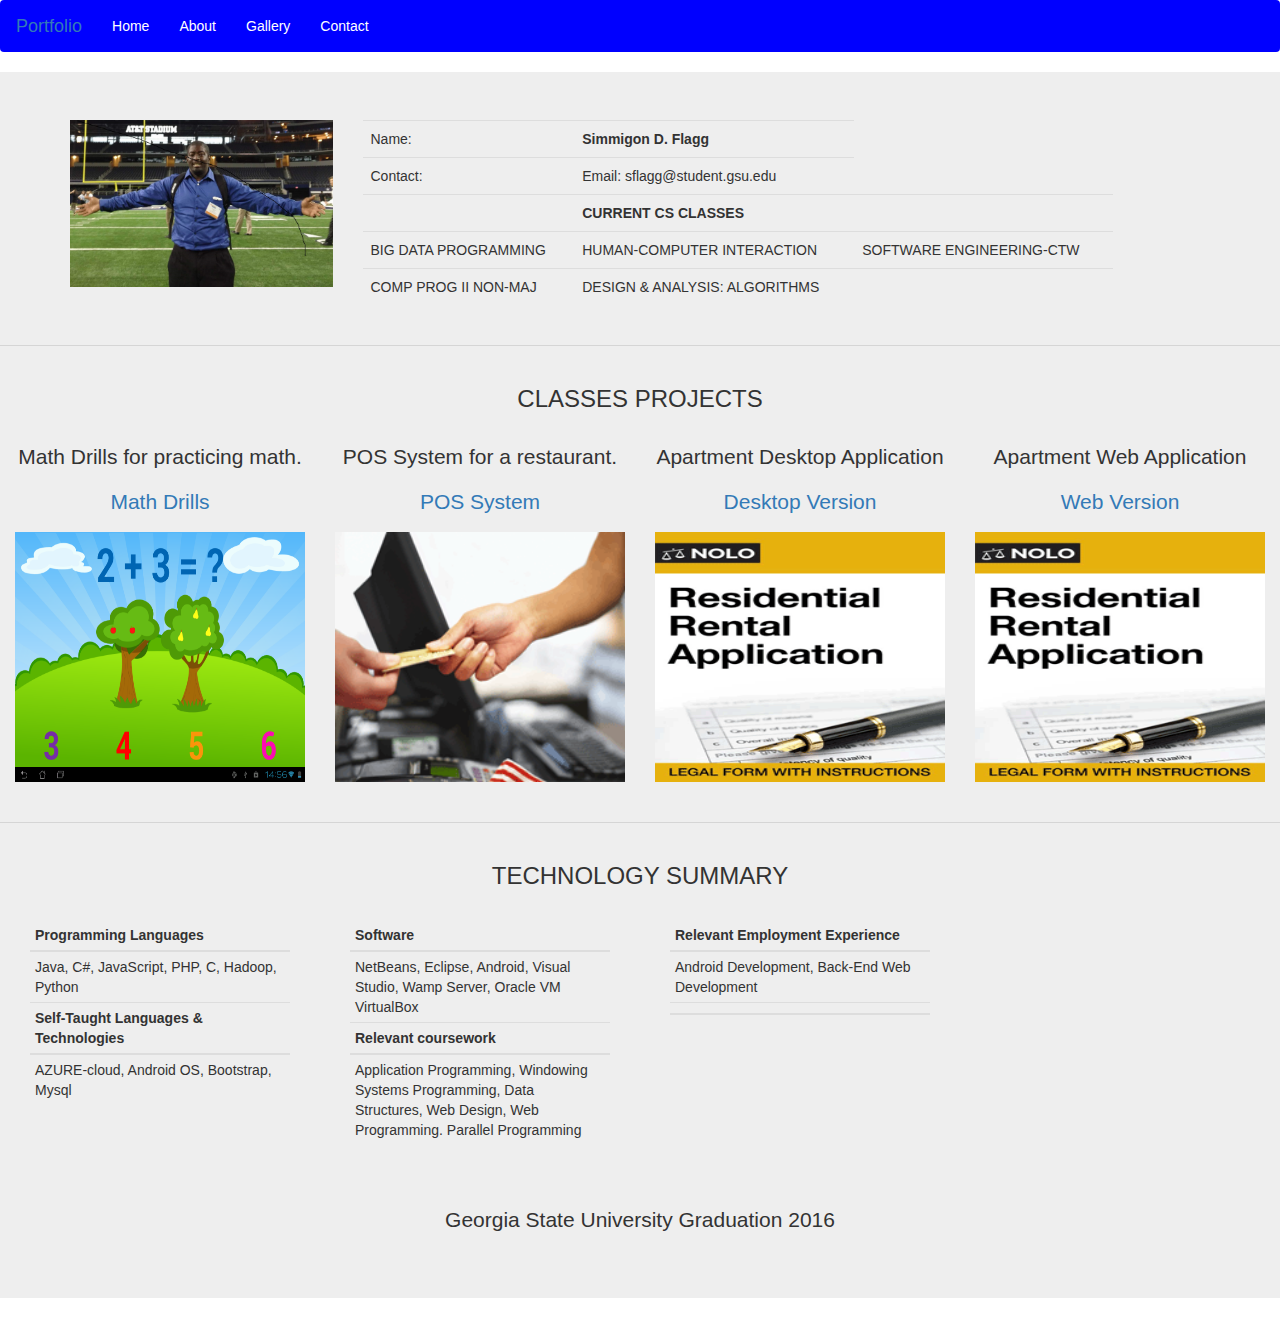
==== index.html @ 415afc83 "Changes to color and added nar color" ====
<!DOCTYPE html>
<html lang="en">
<head>
  <title>Simmigon Flagg Portfolio</title>
  <meta charset="utf-8">
  <meta name="viewport" content="width=device-width, initial-scale=1">
  <link rel="stylesheet" href="http://maxcdn.bootstrapcdn.com/bootstrap/3.3.5/css/bootstrap.min.css">
  <link rel="stylesheet" type="text/css" href="css/custom.css">
  
  <script src="https://ajax.googleapis.com/ajax/libs/jquery/1.11.3/jquery.min.js"></script>
  <script src="http://maxcdn.bootstrapcdn.com/bootstrap/3.3.5/js/bootstrap.min.js"></script>
  
</head>
<body>

<nav class="navbar navbar-custom">
  <div class="container-fluid">
    <div class="navbar-header">
      <button type="button" class="navbar-toggle" data-toggle="collapse" data-target="#myNavbar">
        <span class="icon-bar"></span>
        <span class="icon-bar"></span>
        <span class="icon-bar"></span>                        
      </button>
      <a class="navbar-brand" href="#">Portfolio</a>
    </div>
    <div class="collapse navbar-collapse" id="myNavbar">
      <ul class="nav navbar-nav">
        <li class="active"><a href="#">Home</a></li>
        <li><a href="#">About</a></li>
        <li><a href="#">Gallery</a></li>
        <li><a href="#">Contact</a></li>
      </ul>
	
      
    </div>
  </div>
</nav>

<div class="jumbotron">
  <div class="container text-center">
    <div class="row">
        <div class="col-sm-3">
            <img src="images/received_10207039004607061.jpeg" class="img-responsive" style="width:100%" style="border:5%" alt="Image">
        </div>
		<div class="col-md-8">
            <div class="table-responsive">          
  <table class="table" style="text-align:left;">
    <tbody>
      <tr>
        <td>Name: </td>
        <td><b>Simmigon D. Flagg</b></td>
      </tr>
	  <tr>
        <td>Contact: </td>
        <td>Email: sflagg@student.gsu.edu</td>
      </tr>
	  <tr>
        <td></td>
		<td><b>CURRENT CS CLASSES</b></td>
		<td></td>
      </tr>
	  <tr>
        <td>BIG DATA PROGRAMMING</td>
        <td>HUMAN-COMPUTER INTERACTION</td>
		<td>SOFTWARE ENGINEERING-CTW</td>
      </tr>
	  <tr>
        <td>COMP PROG II NON-MAJ</td>
        <td>DESIGN & ANALYSIS: ALGORITHMS</td>
		<td></td>
      </tr>
    </tbody>
  </table>
        </div>
		
    </div>
  </div>
</div>
 <hr /> 
<div class="container-fluid bg-3 text-center">    
  <h3>CLASSES PROJECTS</h3><br>
  <div class="row">
    <div class="col-sm-3">
      <p>Math Drills for practicing math.</p>
        <p><a href="http://mathdrills.azurewebsites.net/">Math Drills</a></p>
      <img src="images/MathDrillsForKids.png" class="img-responsive" style="width:200%;height:250px" alt="Image">
    </div>
    <div class="col-sm-3"> 
      <p>POS System for a restaurant.</p>
        <p><a href="https://github.com/Simmigon-flagg/POS_System_Project/">POS System</a></p>
      <img src="images/pos-system-companies.png" class="img-responsive" style="width:400%;height:250px" alt="Image">
    </div>
    <div class="col-sm-3"> 
      <p>Apartment Desktop Application</p>
	  <p><a href="https://github.com/Simmigon-flagg/Apartment_Management_System">Desktop Version</a></p>
       <img src="images/Rental_Application.gif" class="img-responsive" style="width:200%;height:250px" alt="Image">
    </div>
    <div class="col-sm-3"> 
      <p>Apartment Web Application</p>
	  <p><a href="https://github.com/Simmigon-flagg/Apartment_Management_System_Website/">Web Version</a></p>
       <img src="images/Rental_Application.gif" class="img-responsive" style="width:200%;height:250px" alt="Image">
    </div>
  </div>
</div><br>
<hr />
 
<div class="container-fluid bg-3 text-center">  <h3>TECHNOLOGY SUMMARY</h3><br>   
  <div class="row">
    <div class="col-sm-3"> 
		<div class="container">            
		  <table class="table table-condensed">
			<thead>
			  <tr>
				<th colspan ="3">Programming Languages</th>
			  </tr>
			</thead>
			<tbody>
			  <tr>
				<td colspan="3" align="left">Java, C#, JavaScript, PHP, C, Hadoop, Python</td>
			  </tr>
			   <tr>
				<th colspan ="3">Self-Taught Languages & Technologies</th>
			  </tr>
			</thead>
			<tbody>
			  <tr>
				<td colspan="3" align="left">AZURE-cloud, Android OS, Bootstrap, Mysql</td>
			  </tr>
			</tbody>
		  </table>
		</div>
      
    </div>
    <div class="col-sm-3"> 
    
      <div class="container">            
		  <table class="table table-condensed">
			<thead>
			  <tr>
				<th colspan ="3">Software</th>
			  </tr>
			</thead>
			<tbody>
			  <tr>
				<td colspan="3" align="left">NetBeans, Eclipse, Android, Visual Studio, Wamp Server,  Oracle VM VirtualBox</td>
			  </tr>
			   <tr>
				<th colspan ="3">Relevant coursework</th>
			  </tr>
			</thead>
			<tbody>
			  <tr>
				<td colspan="3" align="left">Application Programming, Windowing Systems Programming, Data Structures, Web Design, Web Programming. Parallel Programming</td>
			  </tr>
			</tbody>
		  </table>
		</div>
    </div>
    <div class="col-sm-3">
     
	  <div class="container">            
		  <table class="table table-condensed">
			<thead>
			  <tr>
				<th colspan ="3">Relevant Employment Experience</th>
			  </tr>
			</thead>
			<tbody>
			  <tr>
				<td colspan="3" align="left">Android Development, Back-End Web Development</td>
			  </tr>
			   <tr>
				<th colspan ="3"></th>
			  </tr>
			</thead>
			<tbody>
			  <tr>
				<td colspan="3" align="left"></td>
			  </tr>
			</tbody>
		  </table>
		</div>
      
    </div>
  </div>
</div><br><br>

<footer class="container-fluid text-center">
  <p>Georgia State University Graduation 2016</p>
</footer>

</body>
</html>
---- css/custom.css ----
body nav{
    background-color: BLUE;
}
nav div div ul li a {
	color: White;
}
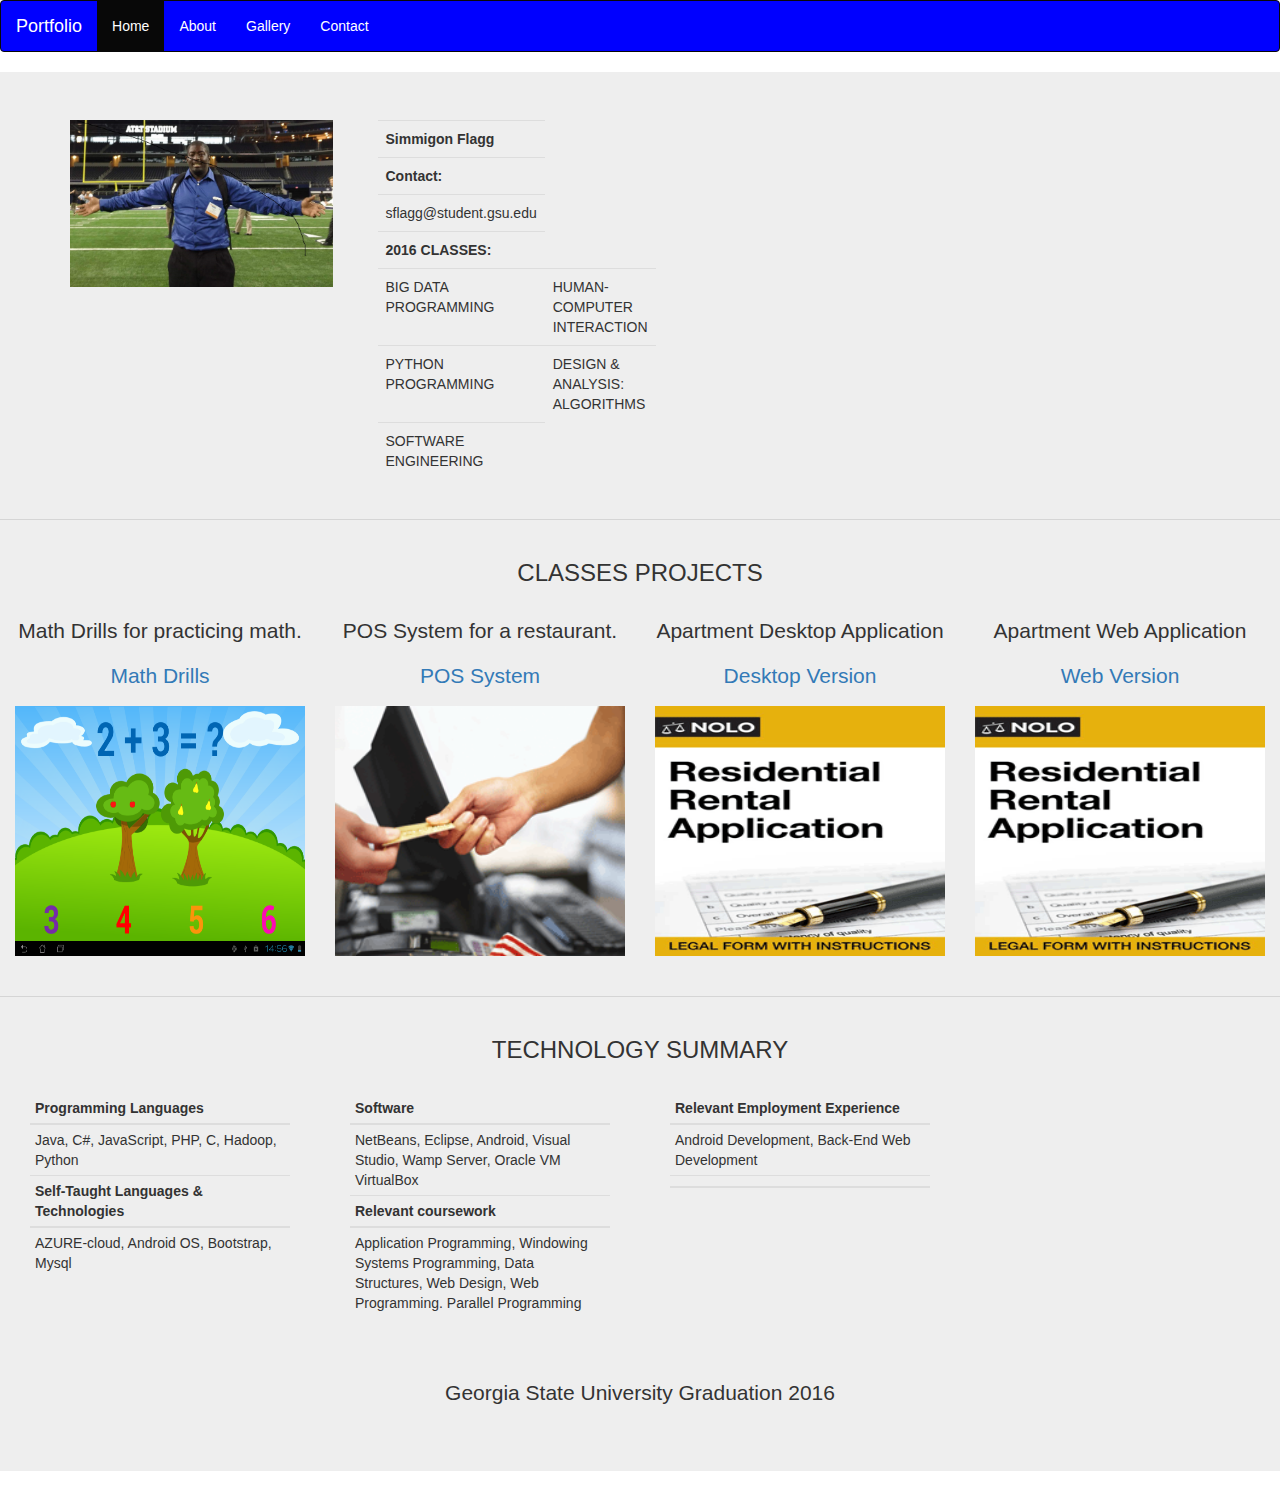
==== commit b68b1f39: "Added Background color to narbar adjusted basic info table" ====
--- a/index.html
+++ b/index.html
@@ -5,7 +5,9 @@
   <meta charset="utf-8">
   <meta name="viewport" content="width=device-width, initial-scale=1">
   <link rel="stylesheet" href="http://maxcdn.bootstrapcdn.com/bootstrap/3.3.5/css/bootstrap.min.css">
+  <link rel="stylesheet" type="text/css" href="css/bootstrap.css">
   <link rel="stylesheet" type="text/css" href="css/custom.css">
+
   
   <script src="https://ajax.googleapis.com/ajax/libs/jquery/1.11.3/jquery.min.js"></script>
   <script src="http://maxcdn.bootstrapcdn.com/bootstrap/3.3.5/js/bootstrap.min.js"></script>
@@ -13,7 +15,7 @@
 </head>
 <body>
 
-<nav class="navbar navbar-custom">
+<nav  class="navbar navbar-inverse">
   <div class="container-fluid">
     <div class="navbar-header">
       <button type="button" class="navbar-toggle" data-toggle="collapse" data-target="#myNavbar">
@@ -42,39 +44,40 @@
         <div class="col-sm-3">
             <img src="images/received_10207039004607061.jpeg" class="img-responsive" style="width:100%" style="border:5%" alt="Image">
         </div>
-		<div class="col-md-8">
-            <div class="table-responsive">          
-  <table class="table" style="text-align:left;">
-    <tbody>
-      <tr>
-        <td>Name: </td>
-        <td><b>Simmigon D. Flagg</b></td>
-      </tr>
-	  <tr>
-        <td>Contact: </td>
-        <td>Email: sflagg@student.gsu.edu</td>
-      </tr>
-	  <tr>
-        <td></td>
-		<td><b>CURRENT CS CLASSES</b></td>
-		<td></td>
-      </tr>
-	  <tr>
-        <td>BIG DATA PROGRAMMING</td>
-        <td>HUMAN-COMPUTER INTERACTION</td>
-		<td>SOFTWARE ENGINEERING-CTW</td>
-      </tr>
-	  <tr>
-        <td>COMP PROG II NON-MAJ</td>
-        <td>DESIGN & ANALYSIS: ALGORITHMS</td>
-		<td></td>
-      </tr>
-    </tbody>
-  </table>
-        </div>
-		
+		<div class="col-sm-3"> 
+		<div class="container">            
+		  <table class="table ">
+			<tbody>			
+				<tr>
+					<th >Simmigon Flagg</th>
+				</tr>
+				<tr>
+					<th >Contact:</th>
+				</tr>
+				<tr>
+					<td>sflagg@student.gsu.edu</td>
+				</tr>
+				<tr>
+					<th >2016 CLASSES:</th>
+				</tr>
+					<tr>
+					<td >BIG DATA PROGRAMMING</td>
+					<td >HUMAN-COMPUTER INTERACTION</td>
+				</tr>
+				<tr>
+					<td>PYTHON PROGRAMMING</td>
+					<td>DESIGN & ANALYSIS: ALGORITHMS</td>
+				</tr>
+				<tr>
+					<td >SOFTWARE ENGINEERING</td>
+				</tr>
+			</tbody>
+		  </table>
+		</div>
+      
     </div>
-  </div>
+
+</div>
 </div>
  <hr /> 
 <div class="container-fluid bg-3 text-center">    
--- a/css/custom.css
+++ b/css/custom.css
@@ -2,5 +2,12 @@
     background-color: BLUE;
 }
 nav div div ul li a {
-	color: White;
-}+	color: WHITE;
+}
+nav div div button span {
+	color: WHITE;
+}
+th, td {
+	padding: 15px;
+    text-align: left;
+}
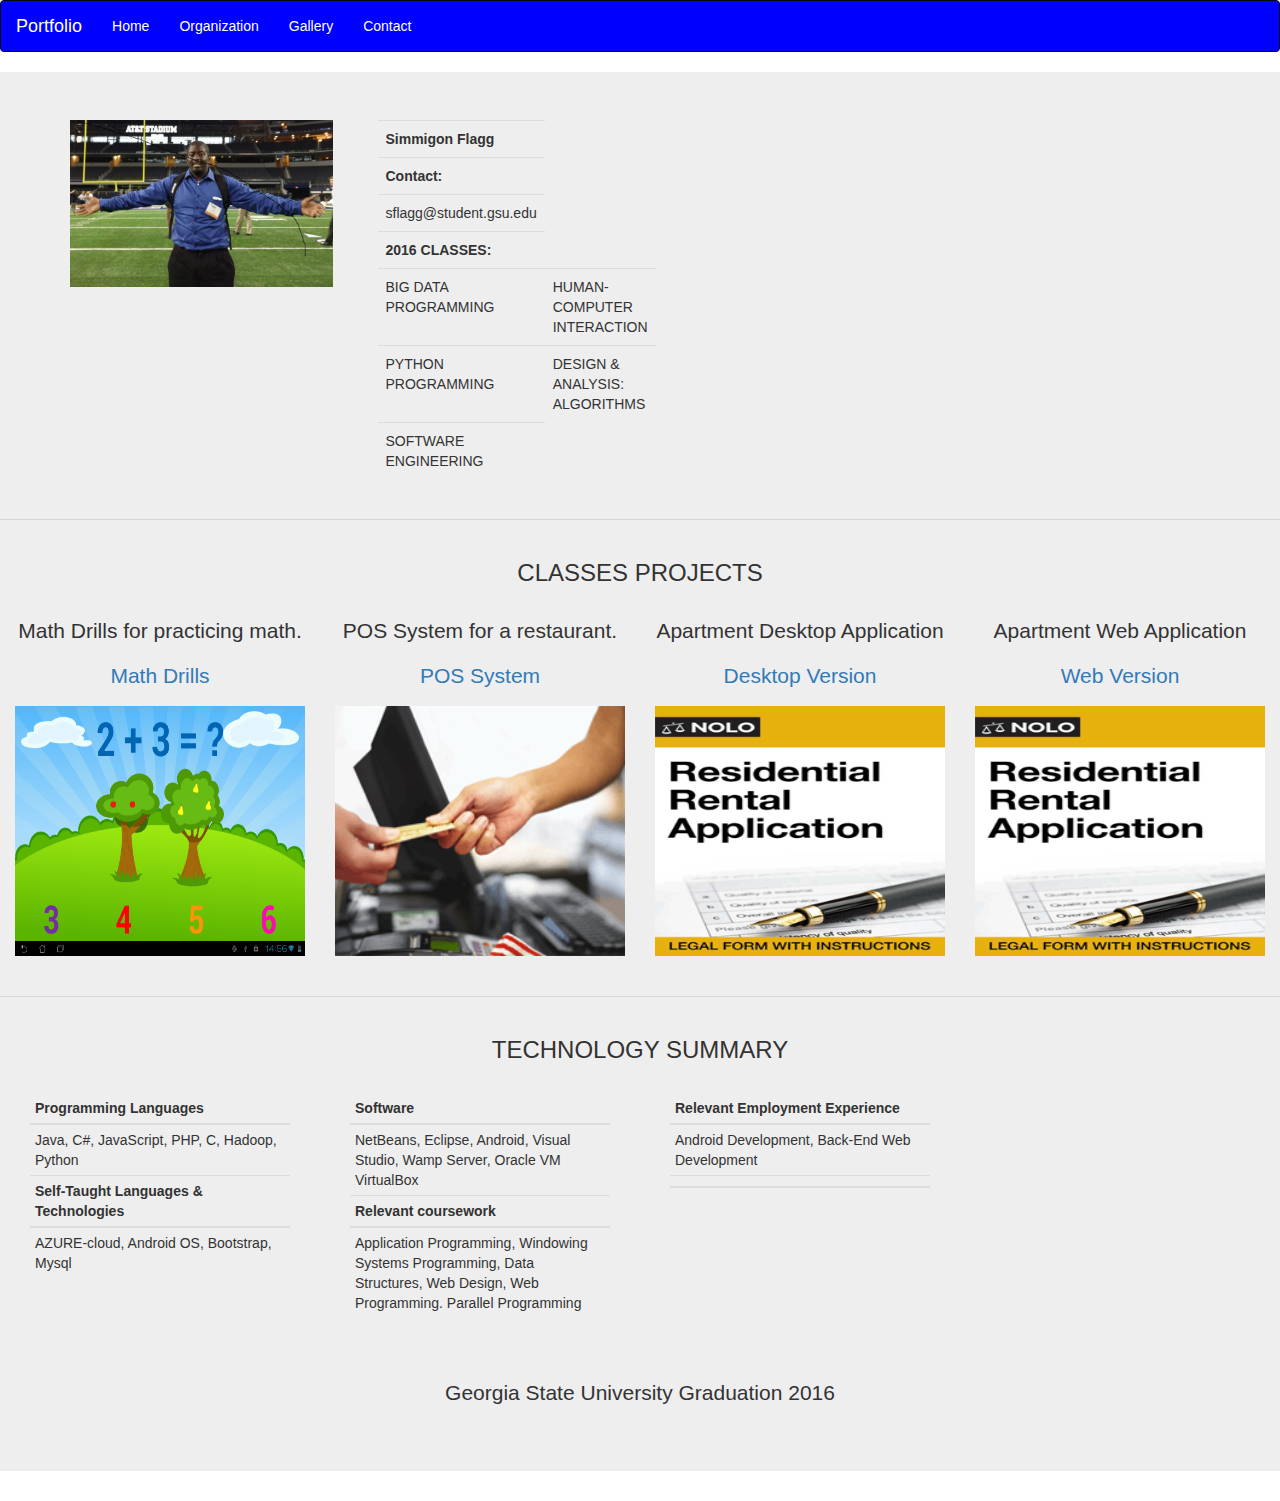
==== commit 5470f69b: "Added Organization Website" ====
--- a/index.html
+++ b/index.html
@@ -27,8 +27,8 @@
     </div>
     <div class="collapse navbar-collapse" id="myNavbar">
       <ul class="nav navbar-nav">
-        <li class="active"><a href="#">Home</a></li>
-        <li><a href="#">About</a></li>
+        <li><a href="#">Home</a></li>
+        <li><a href="organizational/index.html">Organization</a></li>
         <li><a href="#">Gallery</a></li>
         <li><a href="#">Contact</a></li>
       </ul>
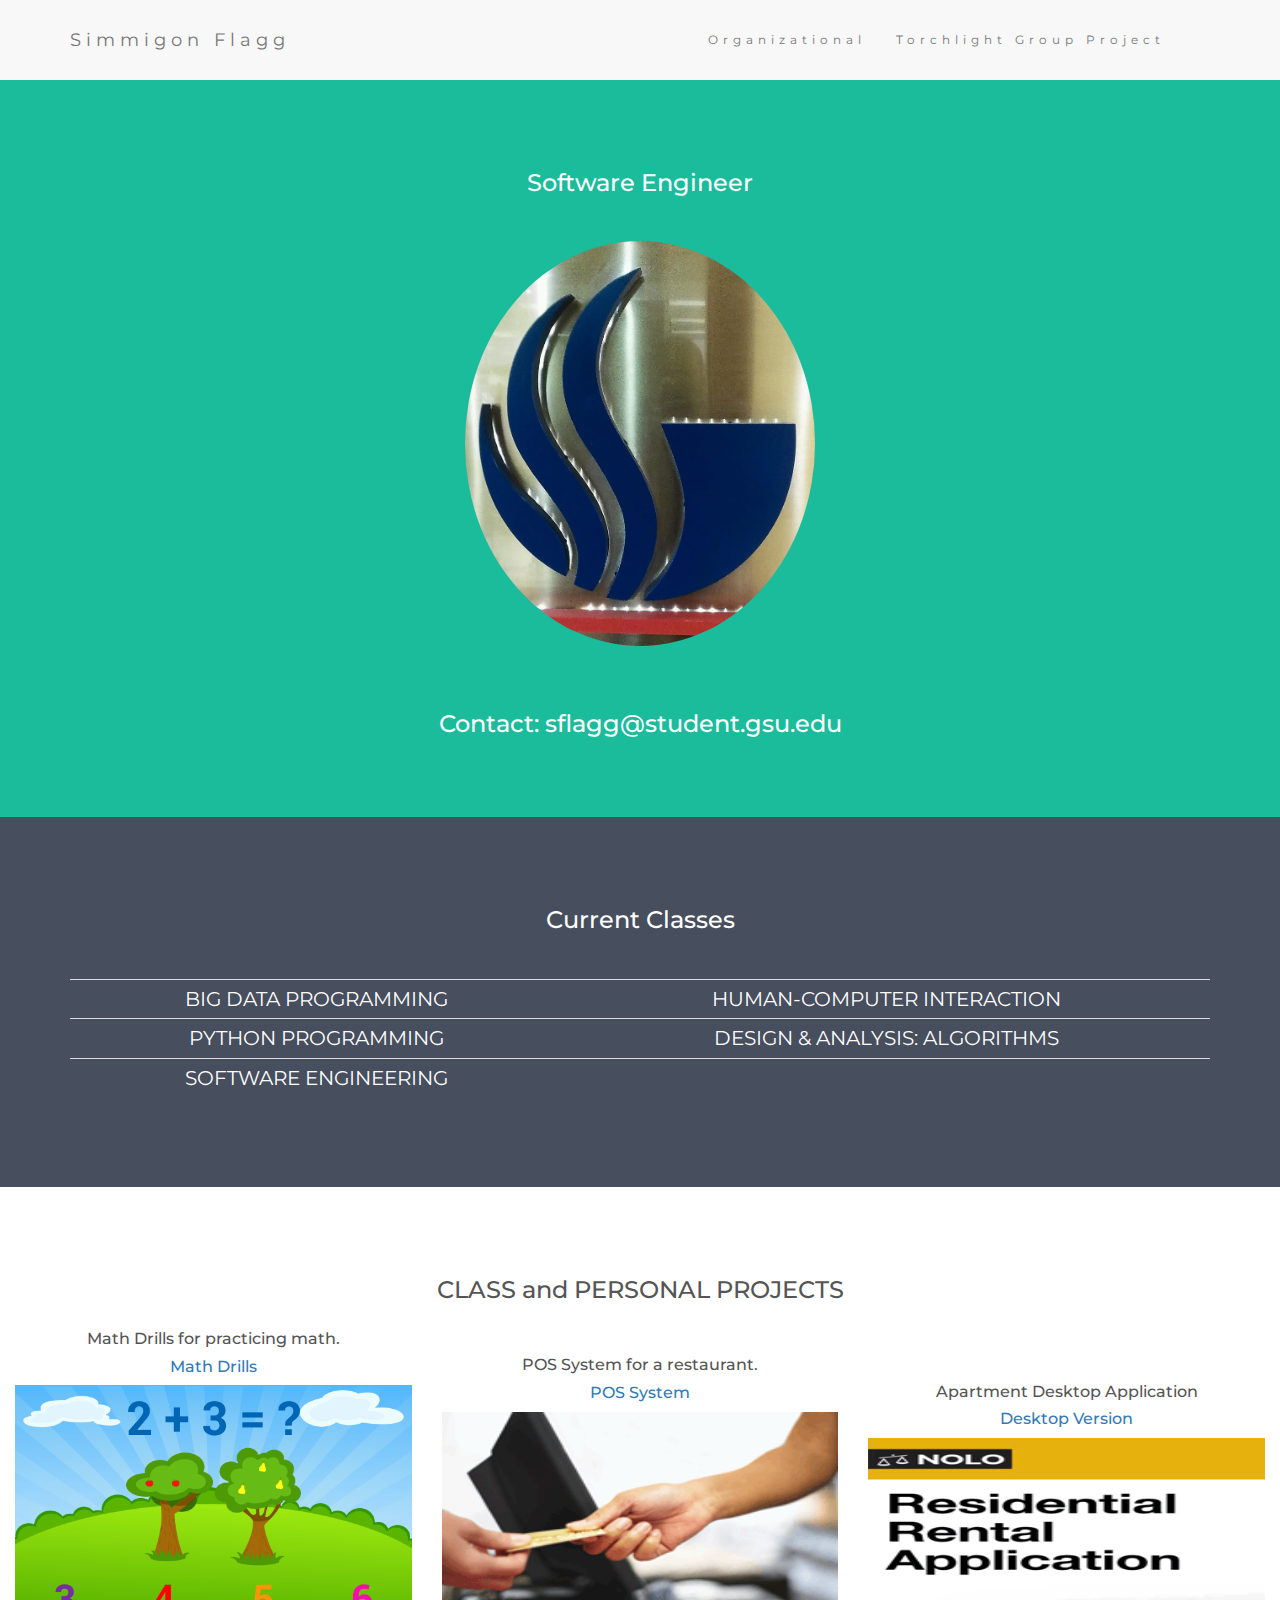
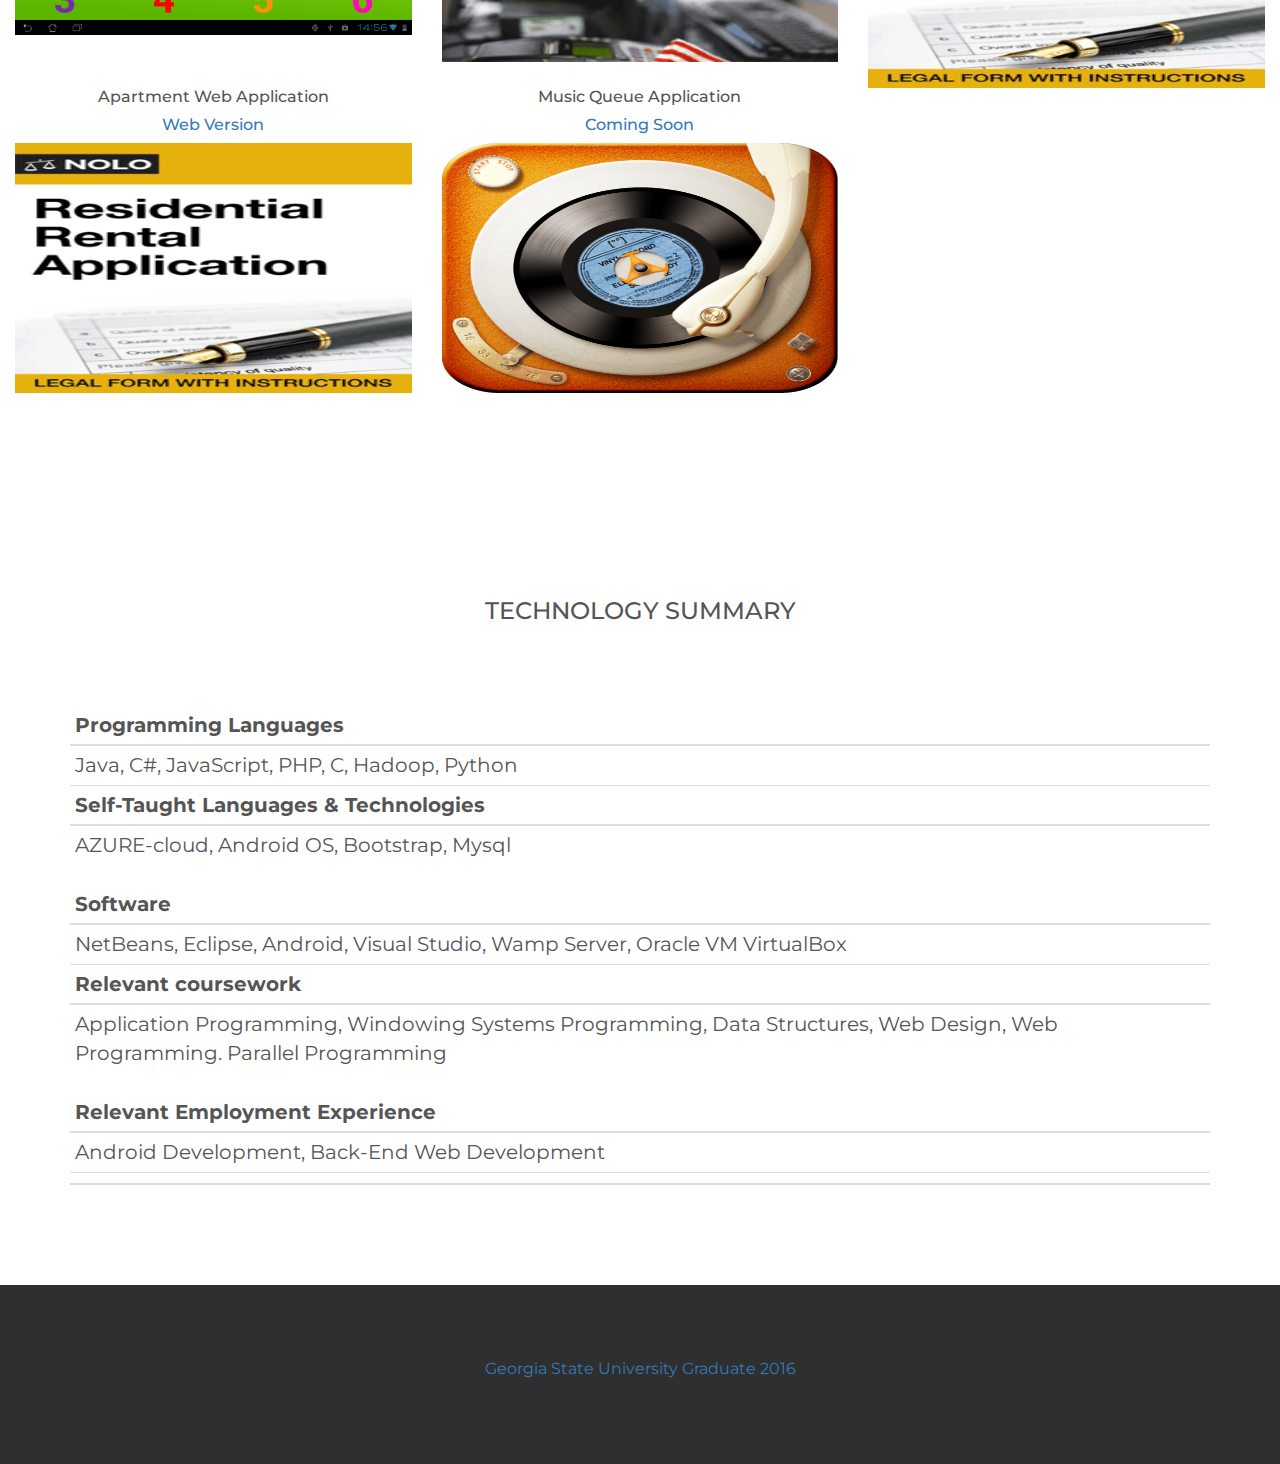
==== commit e8aaed74: "Added Group Website" ====
--- a/index.html
+++ b/index.html
@@ -1,66 +1,92 @@
 <!DOCTYPE html>
 <html lang="en">
 <head>
-  <title>Simmigon Flagg Portfolio</title>
+  <!-- Theme Made By www.w3schools.com - No Copyright -->
+  <title>Simmigon Flagg</title>
   <meta charset="utf-8">
   <meta name="viewport" content="width=device-width, initial-scale=1">
-  <link rel="stylesheet" href="http://maxcdn.bootstrapcdn.com/bootstrap/3.3.5/css/bootstrap.min.css">
-  <link rel="stylesheet" type="text/css" href="css/bootstrap.css">
-  <link rel="stylesheet" type="text/css" href="css/custom.css">
-
-  
-  <script src="https://ajax.googleapis.com/ajax/libs/jquery/1.11.3/jquery.min.js"></script>
-  <script src="http://maxcdn.bootstrapcdn.com/bootstrap/3.3.5/js/bootstrap.min.js"></script>
-  
+  <link rel="stylesheet" href="http://maxcdn.bootstrapcdn.com/bootstrap/3.3.6/css/bootstrap.min.css">
+  <link href="http://fonts.googleapis.com/css?family=Montserrat" rel="stylesheet">
+  <script src="https://ajax.googleapis.com/ajax/libs/jquery/1.12.0/jquery.min.js"></script>
+  <script src="http://maxcdn.bootstrapcdn.com/bootstrap/3.3.6/js/bootstrap.min.js"></script>
+  <style>
+  body {
+      font: 20px Montserrat, sans-serif;
+      line-height: 1.8;
+      color: #f5f6f7;
+  }
+  p {font-size: 16px;}
+  .margin {margin-bottom: 45px;}
+  .bg-1 { 
+      background-color: #1abc9c; /* Green */
+      color: #ffffff;
+  }
+  .bg-2 { 
+      background-color: #474e5d; /* Dark Blue */
+      color: #ffffff;
+  }
+  .bg-3 { 
+      background-color: #ffffff; /* White */
+      color: #555555;
+  }
+  .bg-4 { 
+      background-color: #2f2f2f; /* Black Gray */
+      color: #fff;
+  }
+  .container-fluid {
+      padding-top: 70px;
+      padding-bottom: 70px;
+  }
+  .navbar {
+      padding-top: 15px;
+      padding-bottom: 15px;
+      border: 0;
+      border-radius: 0;
+      margin-bottom: 0;
+      font-size: 12px;
+      letter-spacing: 5px;
+  }
+  .navbar-nav  li a:hover {
+      color: #1abc9c !important;
+  }
+  </style>
 </head>
 <body>
 
-<nav  class="navbar navbar-inverse">
-  <div class="container-fluid">
+<!-- Navbar -->
+<nav class="navbar navbar-default">
+  <div class="container">
     <div class="navbar-header">
       <button type="button" class="navbar-toggle" data-toggle="collapse" data-target="#myNavbar">
         <span class="icon-bar"></span>
         <span class="icon-bar"></span>
         <span class="icon-bar"></span>                        
       </button>
-      <a class="navbar-brand" href="#">Portfolio</a>
+      <a class="navbar-brand" href="index.html">Simmigon Flagg</a>
     </div>
     <div class="collapse navbar-collapse" id="myNavbar">
-      <ul class="nav navbar-nav">
-        <li><a href="#">Home</a></li>
-        <li><a href="organizational/index.html">Organization</a></li>
-        <li><a href="#">Gallery</a></li>
-        <li><a href="#">Contact</a></li>
+      <ul class="nav navbar-nav navbar-right">
+        <li><a href="organizational/index.html">Organizational</a></li>
+        <li><a href="http://ironduke.cs.gsu.edu/~torchlight/home.html">Torchlight Group Project</a></li>
+        <li><a href="#"></a></li>
       </ul>
-	
-      
     </div>
   </div>
 </nav>
 
-<div class="jumbotron">
-  <div class="container text-center">
-    <div class="row">
-        <div class="col-sm-3">
-            <img src="images/received_10207039004607061.jpeg" class="img-responsive" style="width:100%" style="border:5%" alt="Image">
-        </div>
-		<div class="col-sm-3"> 
-		<div class="container">            
-		  <table class="table ">
+<!-- First Container -->
+<div class="container-fluid bg-1 text-center">
+  <h3 class="margin">Software Engineer</h3>
+  <img src="images/GSU.jpg" class="img-responsive img-circle margin" style="display:inline" alt="Bird" width="350" height="350">
+  <h3>Contact: sflagg@student.gsu.edu</h3>
+</div>
+
+<!-- Second Container -->
+<div class="container-fluid bg-2 text-center">
+  <h3 class="margin">Current Classes</h3>
+  		<div class="container">            
+		  <table class="table table-condensed">
 			<tbody>			
-				<tr>
-					<th >Simmigon Flagg</th>
-				</tr>
-				<tr>
-					<th >Contact:</th>
-				</tr>
-				<tr>
-					<td>sflagg@student.gsu.edu</td>
-				</tr>
-				<tr>
-					<th >2016 CLASSES:</th>
-				</tr>
-					<tr>
 					<td >BIG DATA PROGRAMMING</td>
 					<td >HUMAN-COMPUTER INTERACTION</td>
 				</tr>
@@ -70,47 +96,54 @@
 				</tr>
 				<tr>
 					<td >SOFTWARE ENGINEERING</td>
+					<td ></td>
 				</tr>
 			</tbody>
 		  </table>
 		</div>
-      
-    </div>
-
-</div>
-</div>
- <hr /> 
+</div>
+
+<!-- Third Container (Grid) -->
 <div class="container-fluid bg-3 text-center">    
-  <h3>CLASSES PROJECTS</h3><br>
+  <h3 class="margin">CLASS and PERSONAL PROJECTS<br><br>
   <div class="row">
-    <div class="col-sm-3">
+    <div class="col-sm-4">
       <p>Math Drills for practicing math.</p>
         <p><a href="http://mathdrills.azurewebsites.net/">Math Drills</a></p>
       <img src="images/MathDrillsForKids.png" class="img-responsive" style="width:200%;height:250px" alt="Image">
     </div>
-    <div class="col-sm-3"> 
+	<br>
+    <div class="col-sm-4"> 
       <p>POS System for a restaurant.</p>
         <p><a href="https://github.com/Simmigon-flagg/POS_System_Project/">POS System</a></p>
       <img src="images/pos-system-companies.png" class="img-responsive" style="width:400%;height:250px" alt="Image">
     </div>
-    <div class="col-sm-3"> 
+	<br>
+	<div class="col-sm-4"> 
       <p>Apartment Desktop Application</p>
 	  <p><a href="https://github.com/Simmigon-flagg/Apartment_Management_System">Desktop Version</a></p>
        <img src="images/Rental_Application.gif" class="img-responsive" style="width:200%;height:250px" alt="Image">
     </div>
-    <div class="col-sm-3"> 
-      <p>Apartment Web Application</p>
+	<br>
+    <div class="col-sm-4"> 
+       <p>Apartment Web Application</p>
 	  <p><a href="https://github.com/Simmigon-flagg/Apartment_Management_System_Website/">Web Version</a></p>
        <img src="images/Rental_Application.gif" class="img-responsive" style="width:200%;height:250px" alt="Image">
     </div>
+	   <div class="col-sm-4"> 
+       <p>Music Queue Application</p>
+	  <p><a href="#">Coming Soon</a></p>
+       <img src="images/Vinyl_Icon.png" class="img-responsive" style="width:200%;height:250px" alt="Image">
+    </div>
   </div>
-</div><br>
-<hr />
- 
-<div class="container-fluid bg-3 text-center">  <h3>TECHNOLOGY SUMMARY</h3><br>   
+</div>
+
+<!-- Fourth Container (Grid) -->
+<div class="container-fluid bg-3 text-center">    
+  <h3 class="margin">TECHNOLOGY SUMMARY</h3><br>
   <div class="row">
-    <div class="col-sm-3"> 
-		<div class="container">            
+    <div >
+     <div class="container">            
 		  <table class="table table-condensed">
 			<thead>
 			  <tr>
@@ -132,10 +165,8 @@
 			</tbody>
 		  </table>
 		</div>
-      
-    </div>
-    <div class="col-sm-3"> 
-    
+    </div>
+    <div > 
       <div class="container">            
 		  <table class="table table-condensed">
 			<thead>
@@ -159,9 +190,8 @@
 		  </table>
 		</div>
     </div>
-    <div class="col-sm-3">
-     
-	  <div class="container">            
+	<div > 
+      <div class="container">            
 		  <table class="table table-condensed">
 			<thead>
 			  <tr>
@@ -183,13 +213,16 @@
 			</tbody>
 		  </table>
 		</div>
+    </div>
+    <div > 
       
     </div>
   </div>
-</div><br><br>
-
-<footer class="container-fluid text-center">
-  <p>Georgia State University Graduation 2016</p>
+</div>
+
+<!-- Footer -->
+<footer class="container-fluid bg-4 text-center">
+  <p><a href="http://www.gsu.edu">Georgia State University Graduate 2016</a></p> 
 </footer>
 
 </body>
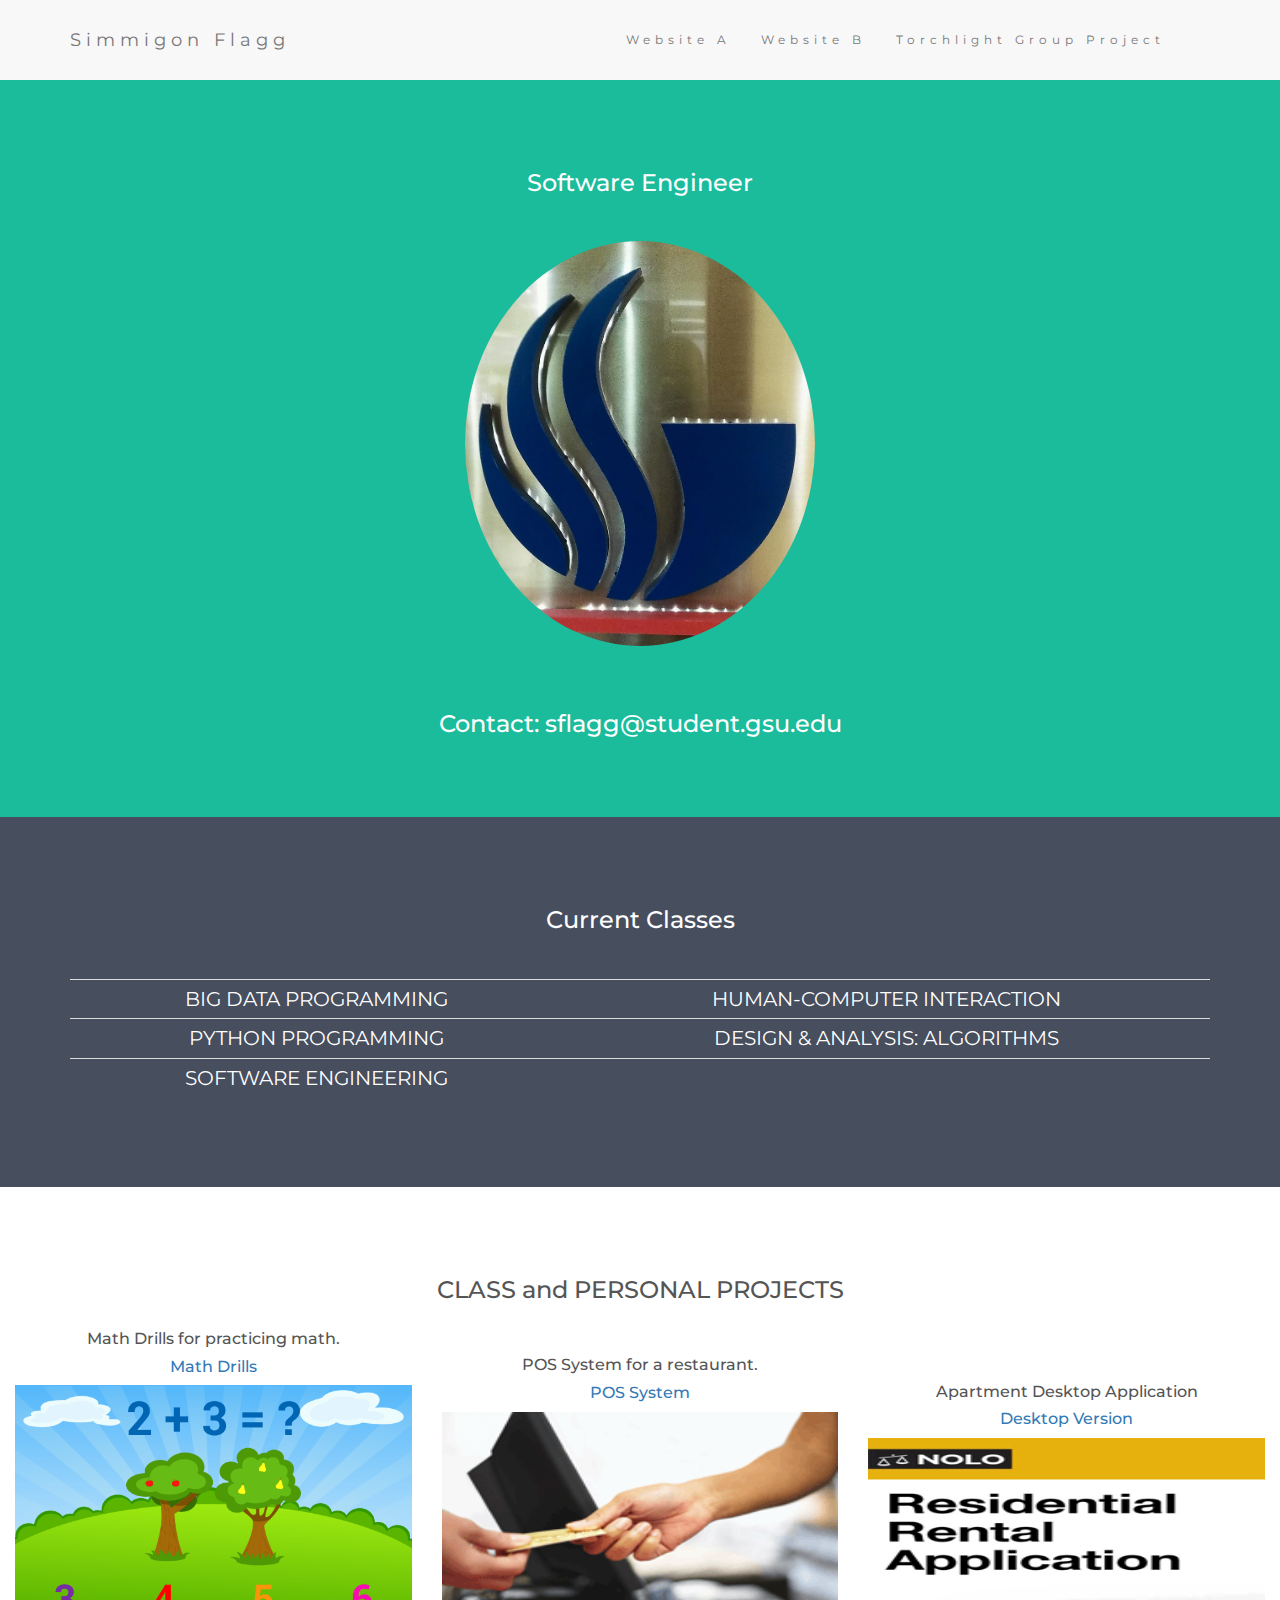
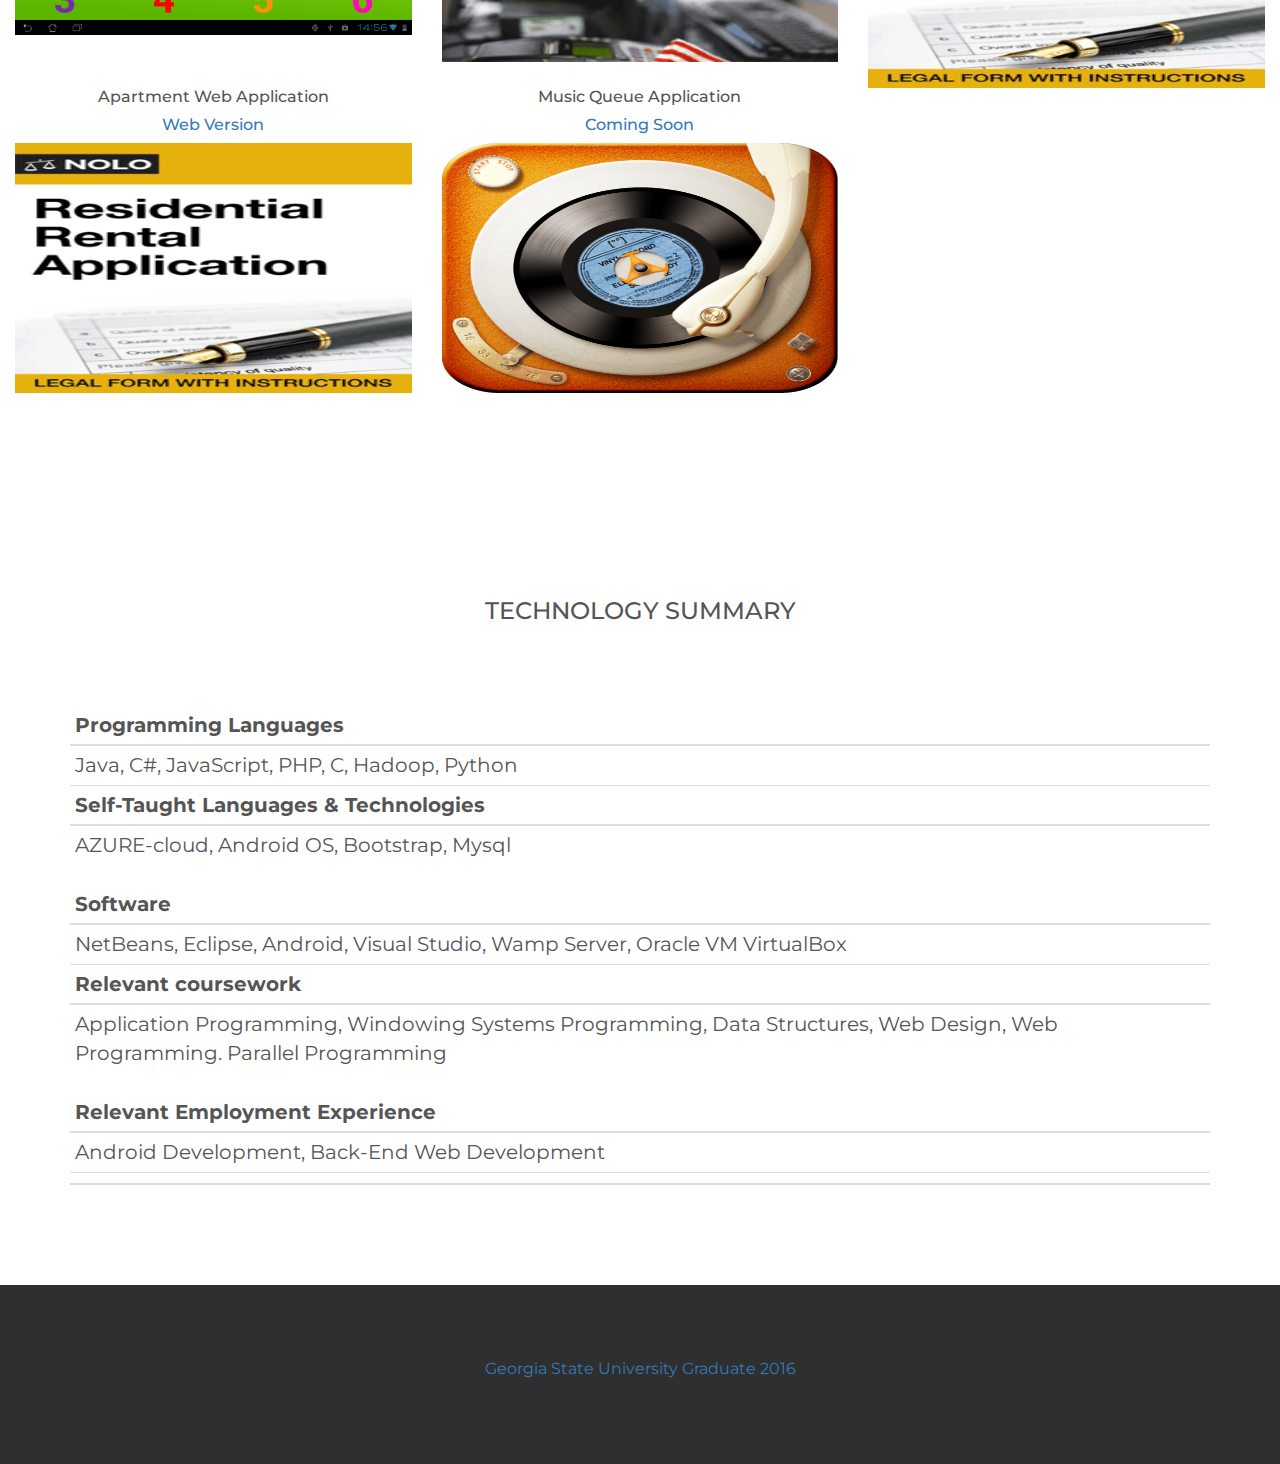
==== commit 9332a566: "Set up Complete" ====
--- a/index.html
+++ b/index.html
@@ -66,7 +66,8 @@
     </div>
     <div class="collapse navbar-collapse" id="myNavbar">
       <ul class="nav navbar-nav navbar-right">
-        <li><a href="organizational/index.html">Organizational</a></li>
+        <li><a href="OrganizationalA/index.html">Website A</a></li>
+		<li><a href="OrganizationalB/index.html">Website B</a></li>
         <li><a href="http://ironduke.cs.gsu.edu/~torchlight/home.html">Torchlight Group Project</a></li>
         <li><a href="#"></a></li>
       </ul>
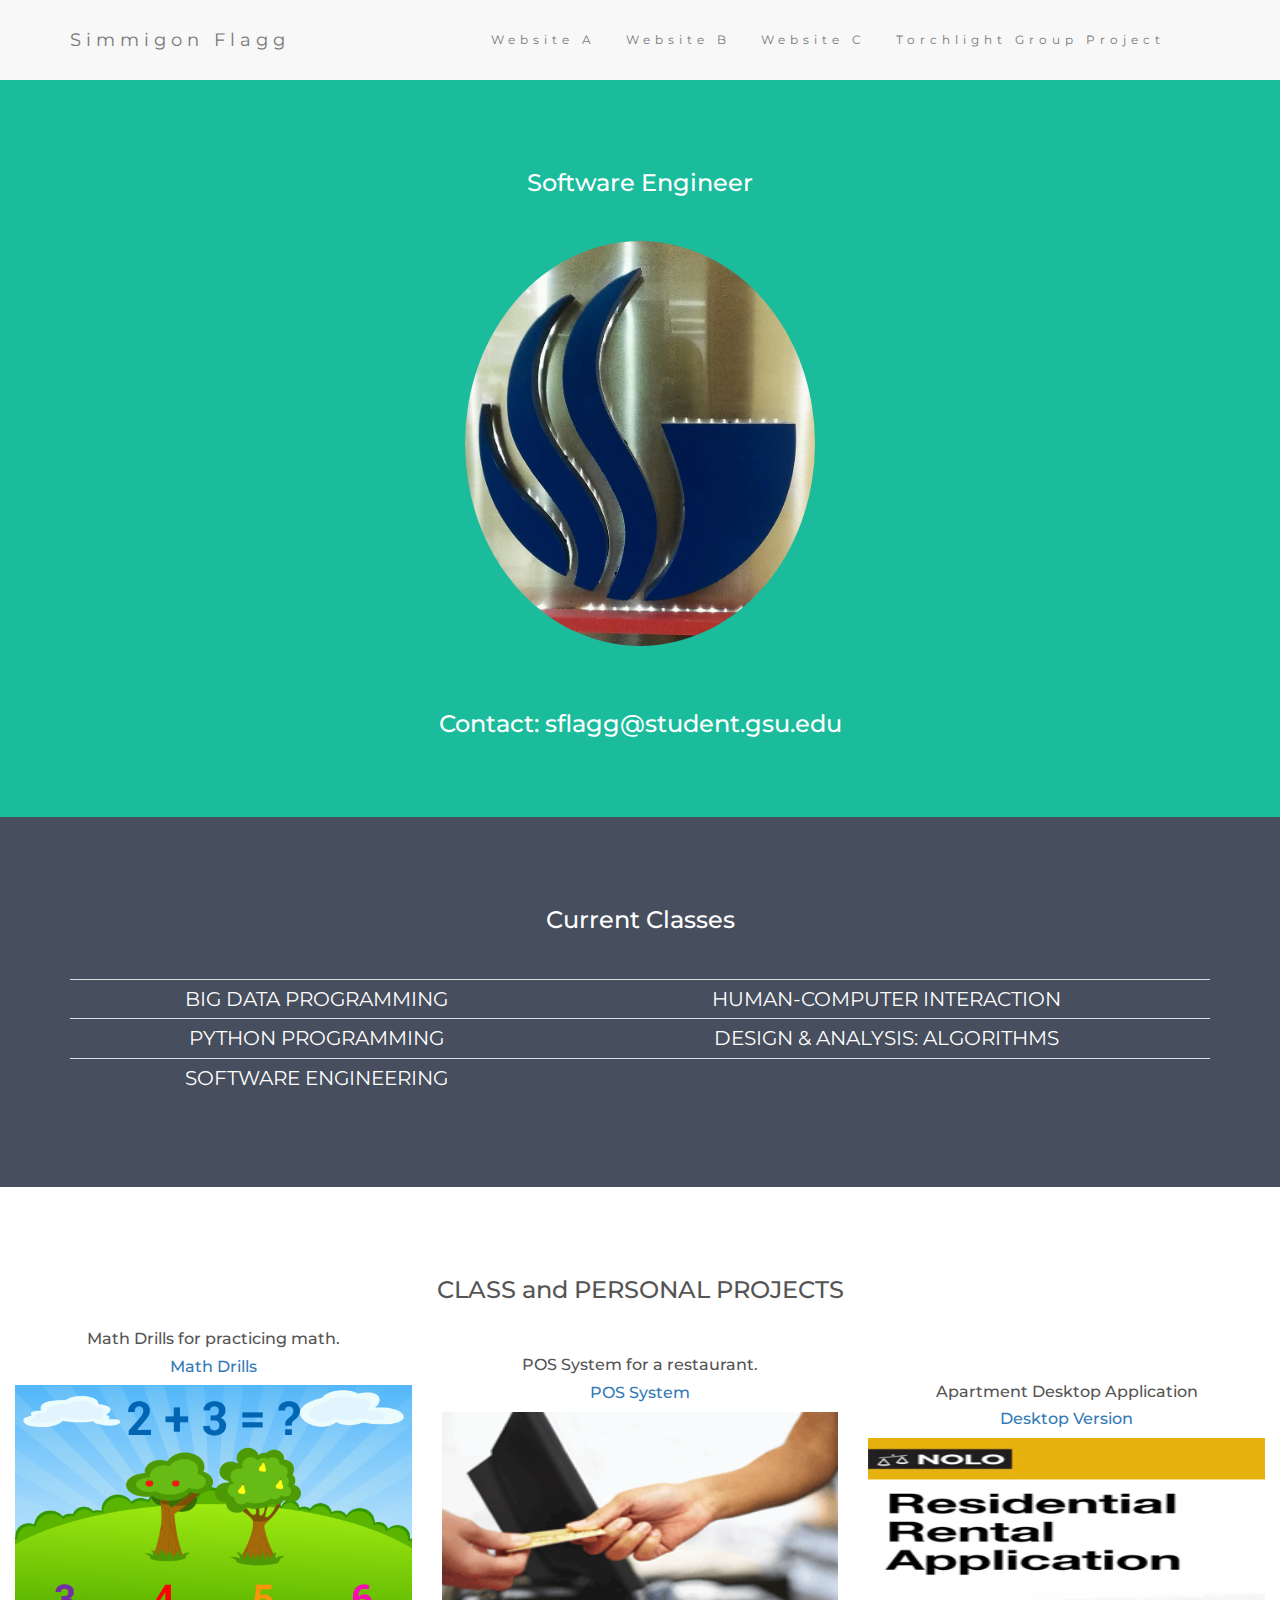
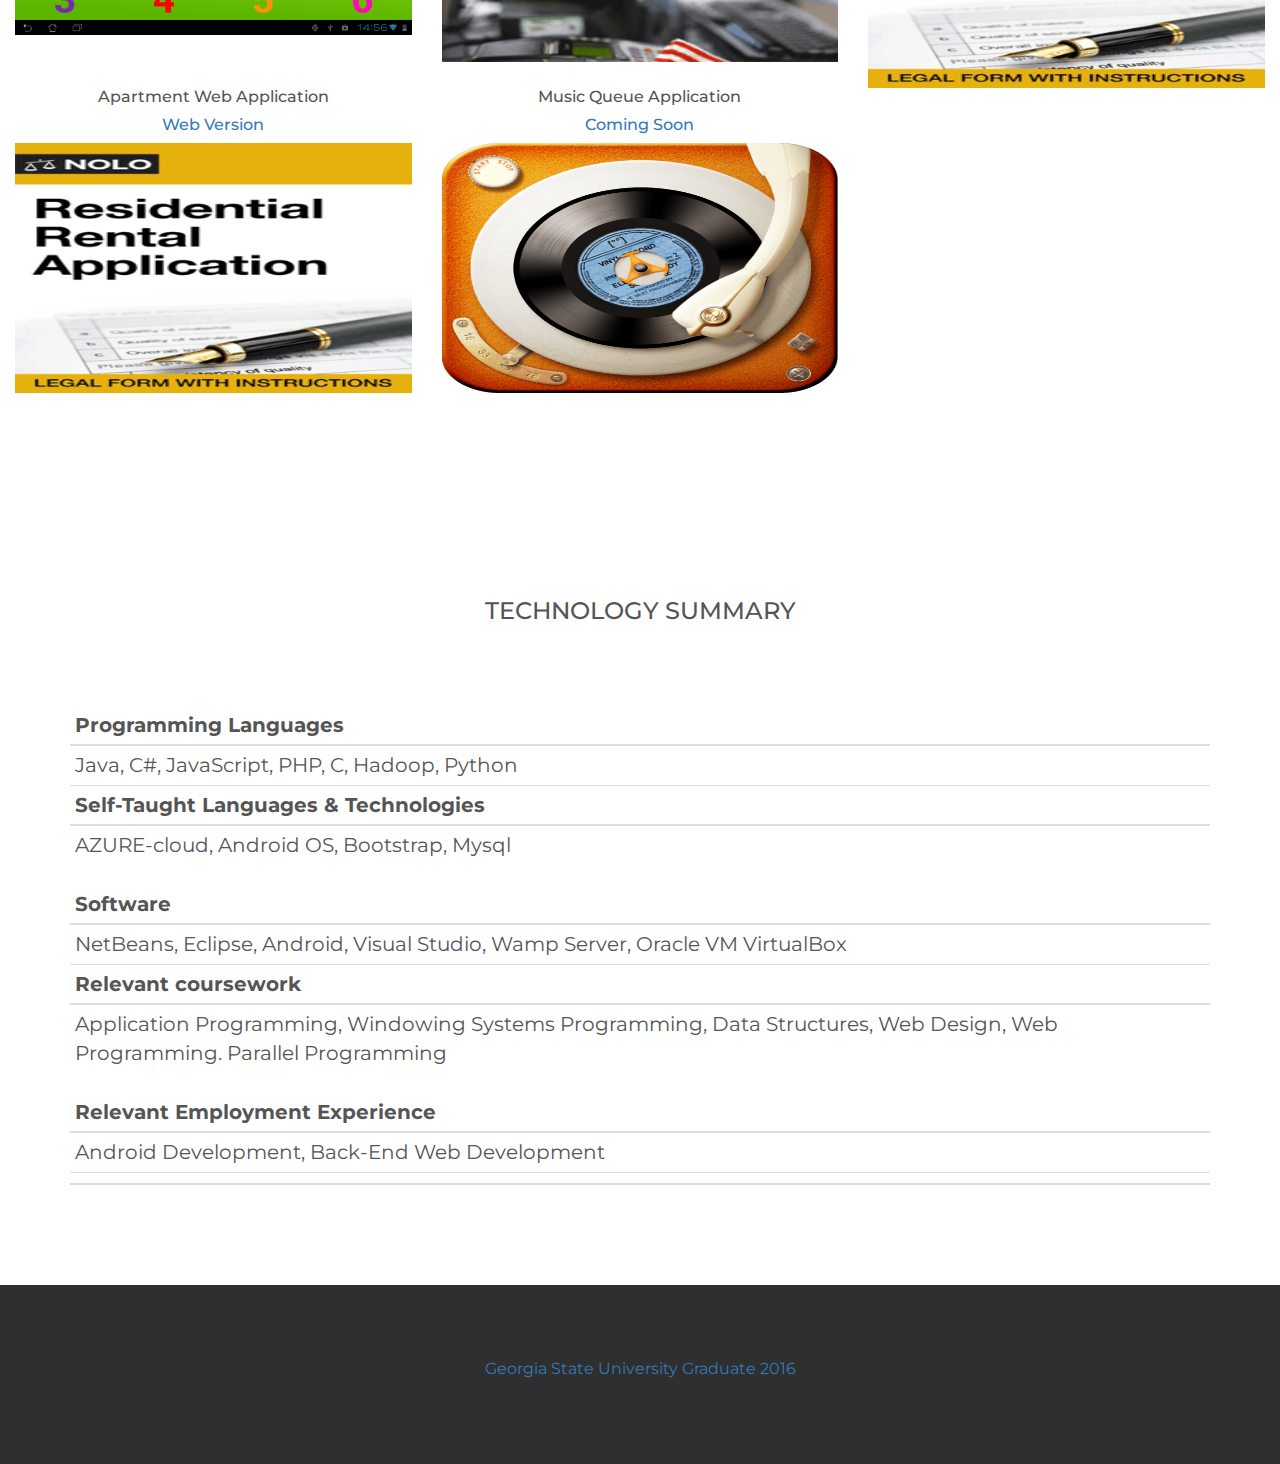
==== commit 3b31453d: "Added ink" ====
--- a/index.html
+++ b/index.html
@@ -68,6 +68,7 @@
       <ul class="nav navbar-nav navbar-right">
         <li><a href="OrganizationalA/index.html">Website A</a></li>
 		<li><a href="OrganizationalB/index.html">Website B</a></li>
+		<li><a href="OrganizationalC/index.html">Website C</a></li>
         <li><a href="http://ironduke.cs.gsu.edu/~torchlight/home.html">Torchlight Group Project</a></li>
         <li><a href="#"></a></li>
       </ul>
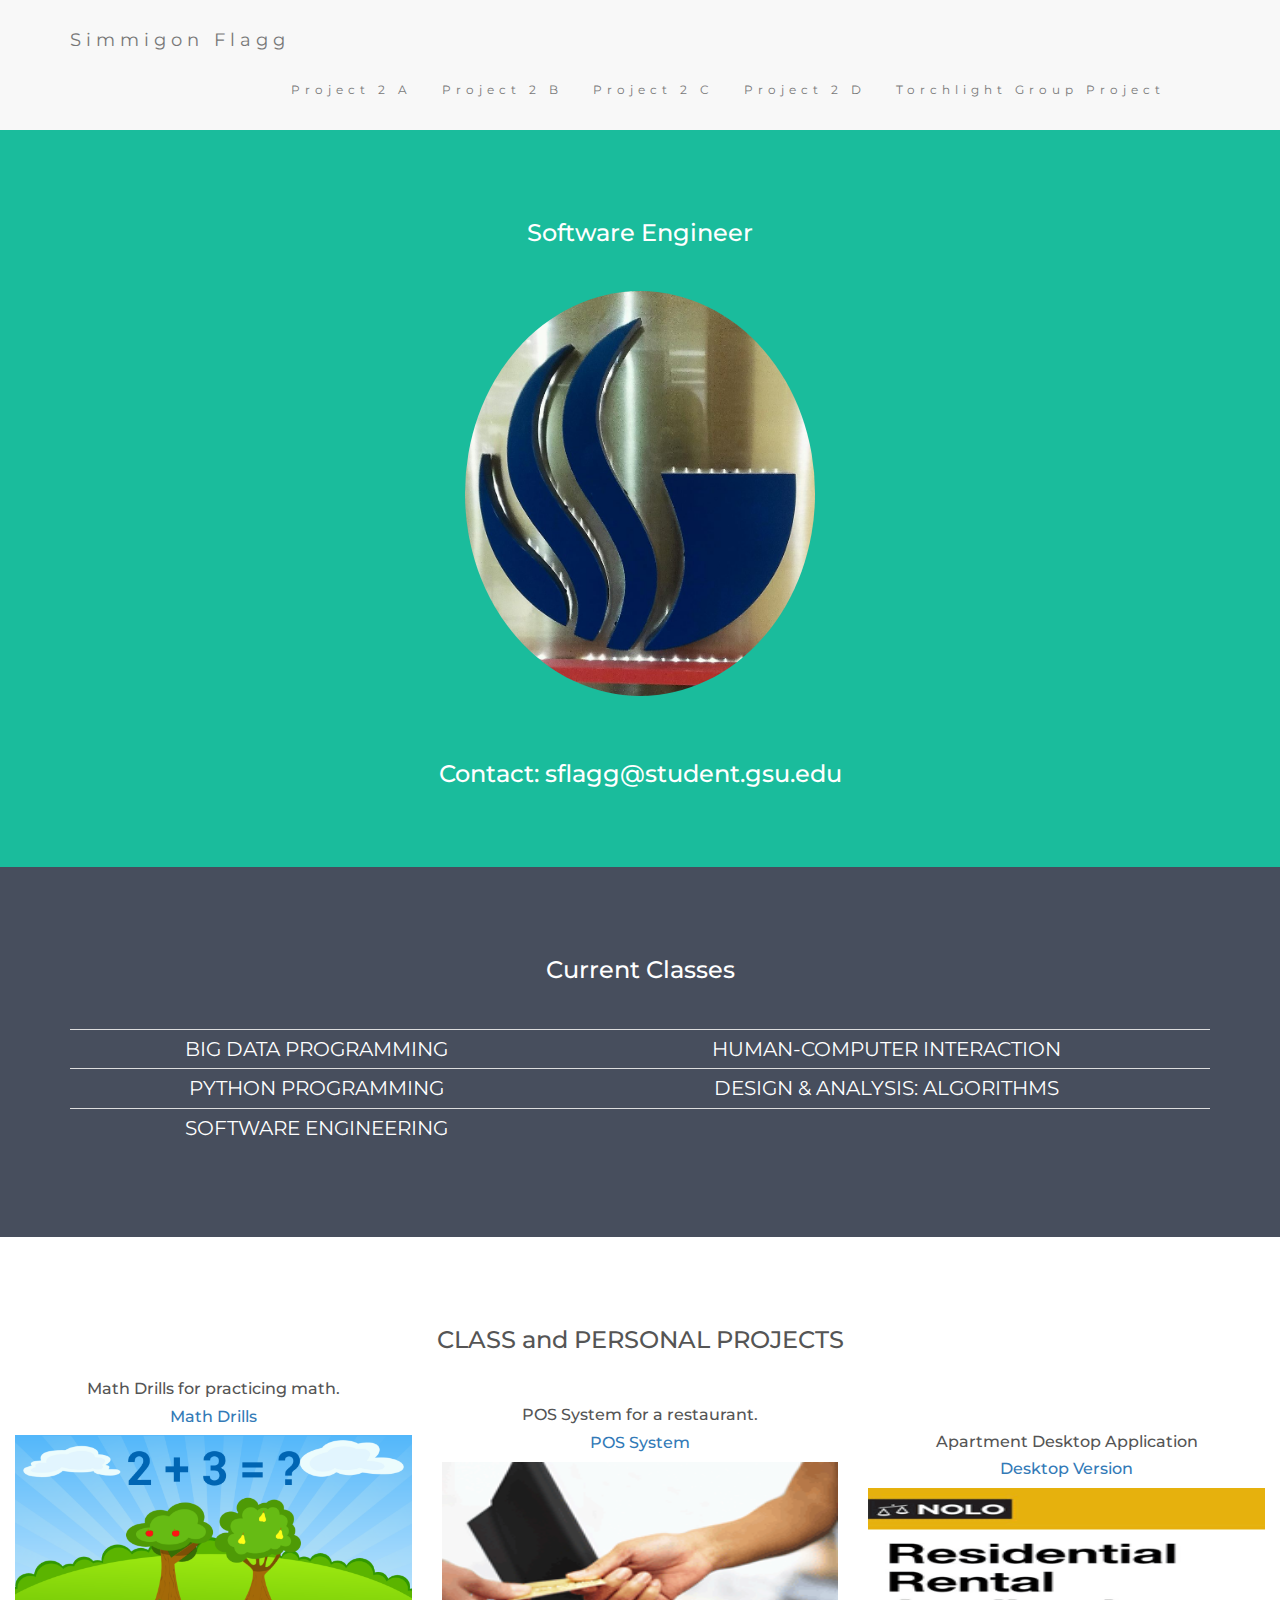
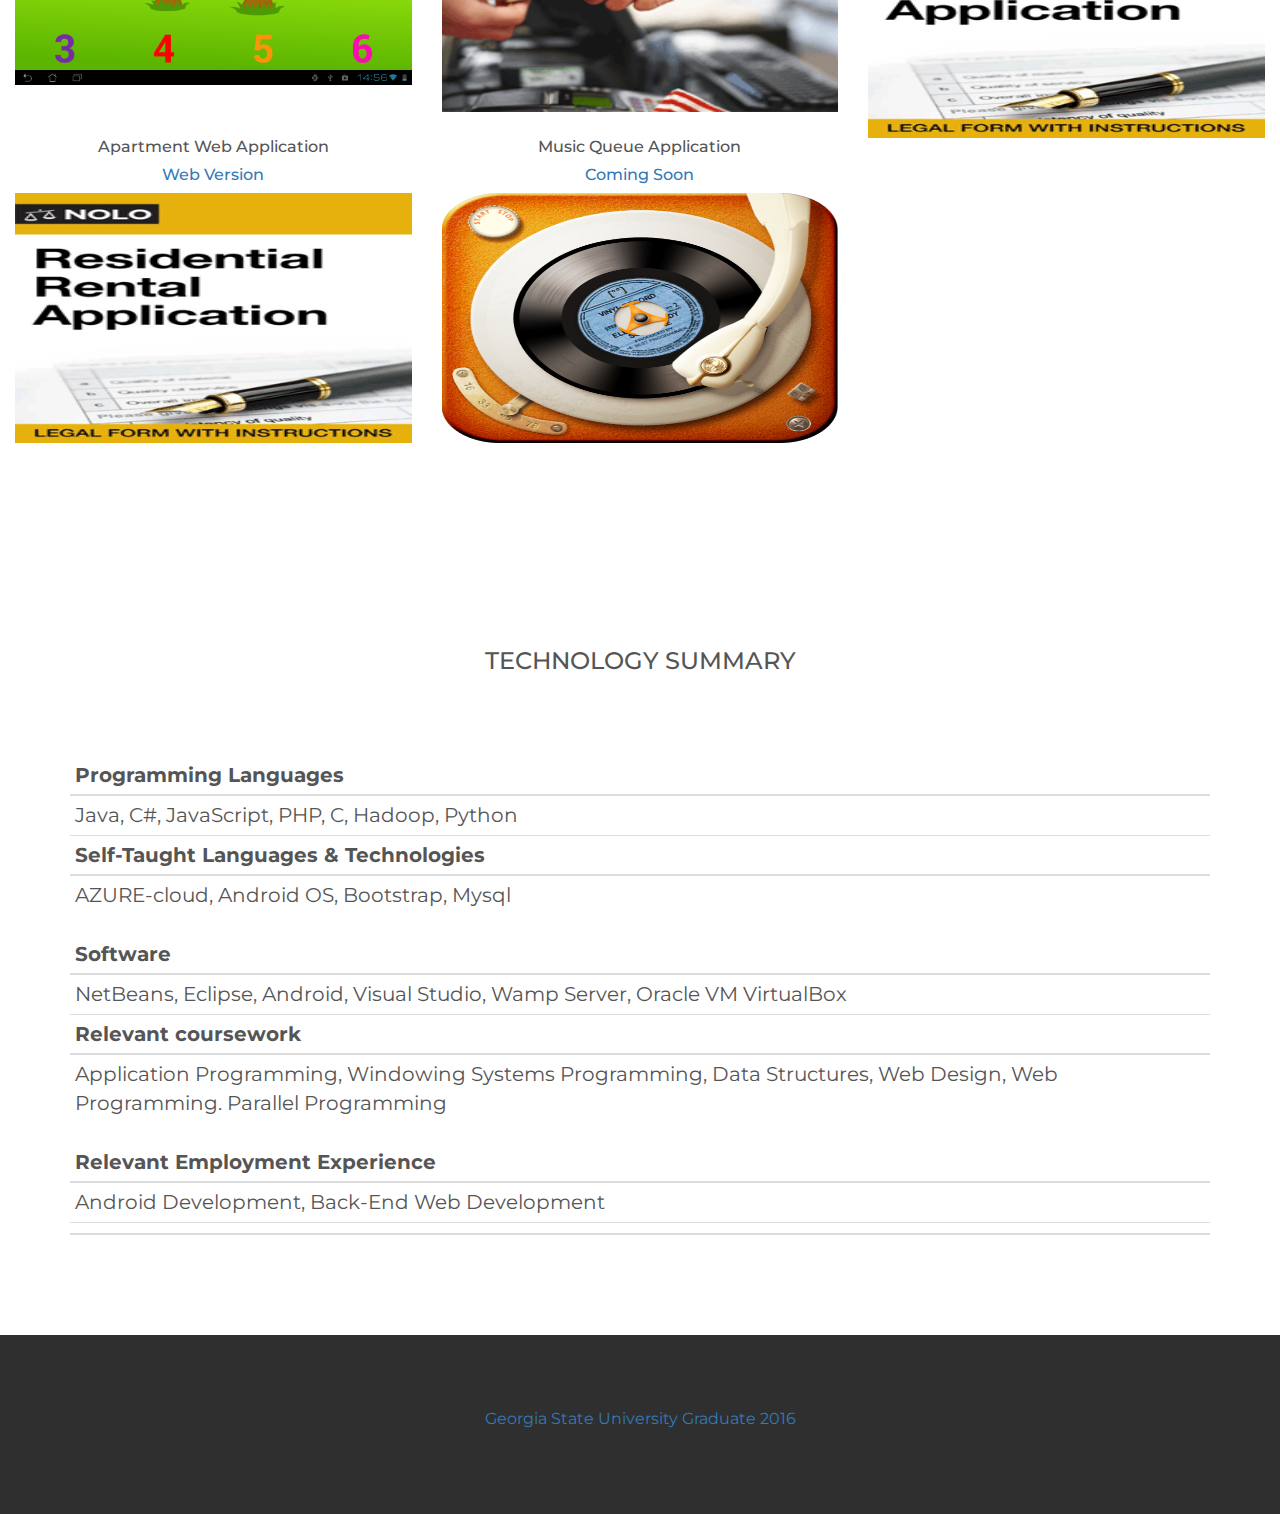
==== commit 16ca8c56: "Added files for D" ====
--- a/index.html
+++ b/index.html
@@ -66,9 +66,10 @@
     </div>
     <div class="collapse navbar-collapse" id="myNavbar">
       <ul class="nav navbar-nav navbar-right">
-        <li><a href="OrganizationalA/index.html">Website A</a></li>
-		<li><a href="OrganizationalB/index.html">Website B</a></li>
-		<li><a href="OrganizationalC/index.html">Website C</a></li>
+        <li><a href="OrganizationalA/index.html">Project 2 A</a></li>
+		<li><a href="OrganizationalB/index.html">Project 2 B</a></li>
+		<li><a href="OrganizationalC/index.html">Project 2 C</a></li>
+		<li><a href="OrganizationalD/index.html">Project 2 D</a></li>
         <li><a href="http://ironduke.cs.gsu.edu/~torchlight/home.html">Torchlight Group Project</a></li>
         <li><a href="#"></a></li>
       </ul>
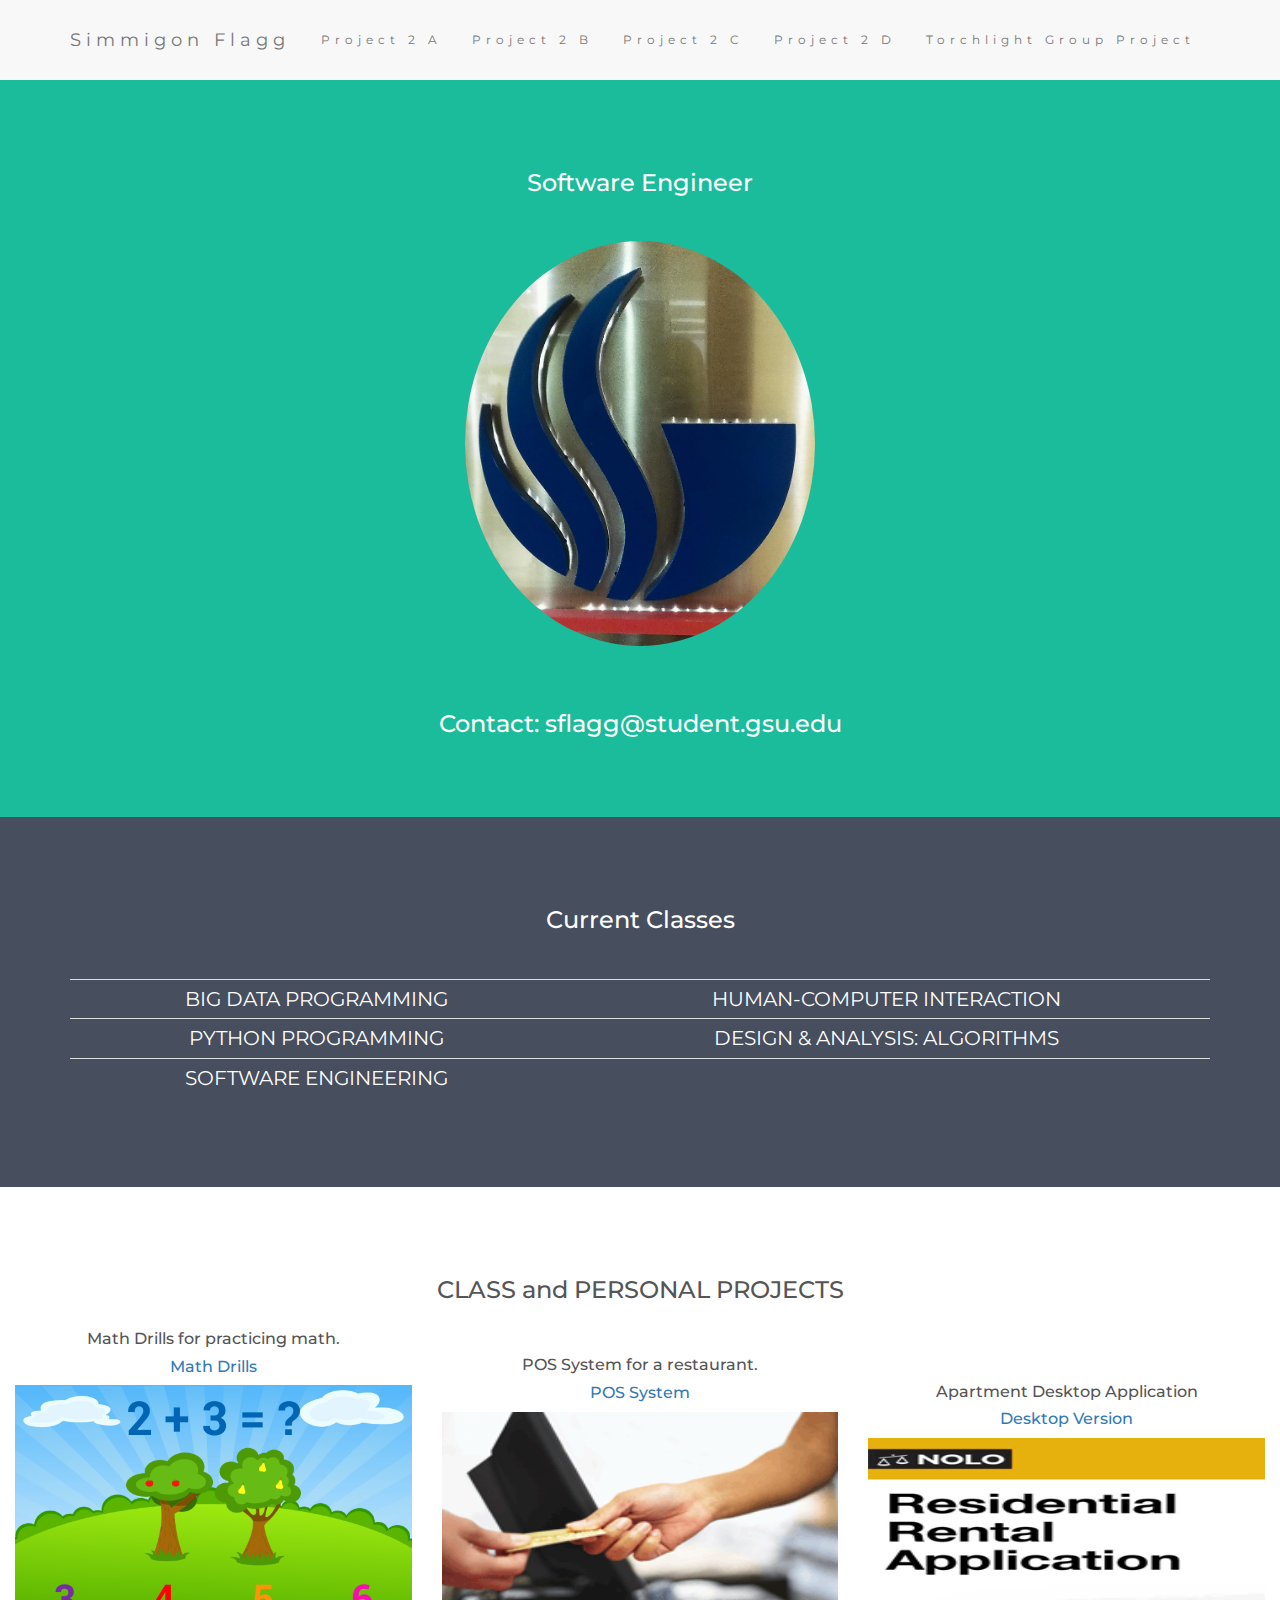
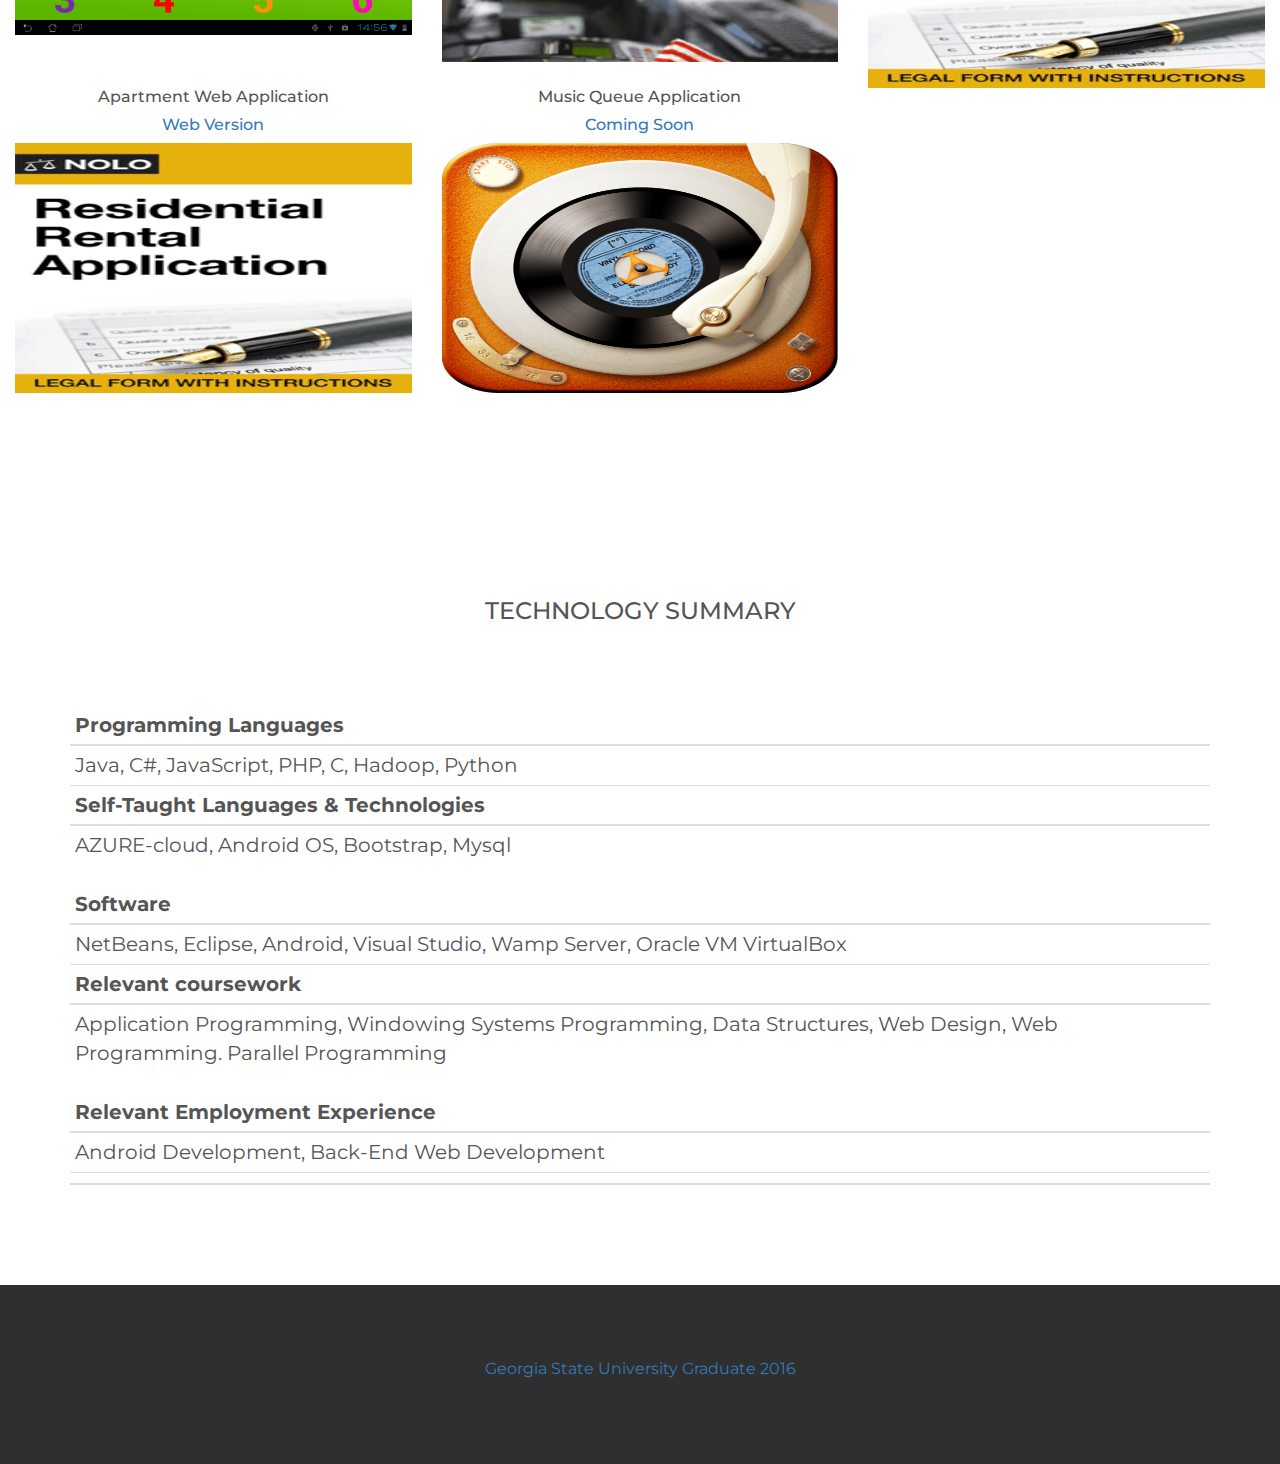
==== commit 2f0c39b9: "Added Website header links" ====
--- a/index.html
+++ b/index.html
@@ -71,7 +71,6 @@
 		<li><a href="OrganizationalC/index.html">Project 2 C</a></li>
 		<li><a href="OrganizationalD/index.html">Project 2 D</a></li>
         <li><a href="http://ironduke.cs.gsu.edu/~torchlight/home.html">Torchlight Group Project</a></li>
-        <li><a href="#"></a></li>
       </ul>
     </div>
   </div>
